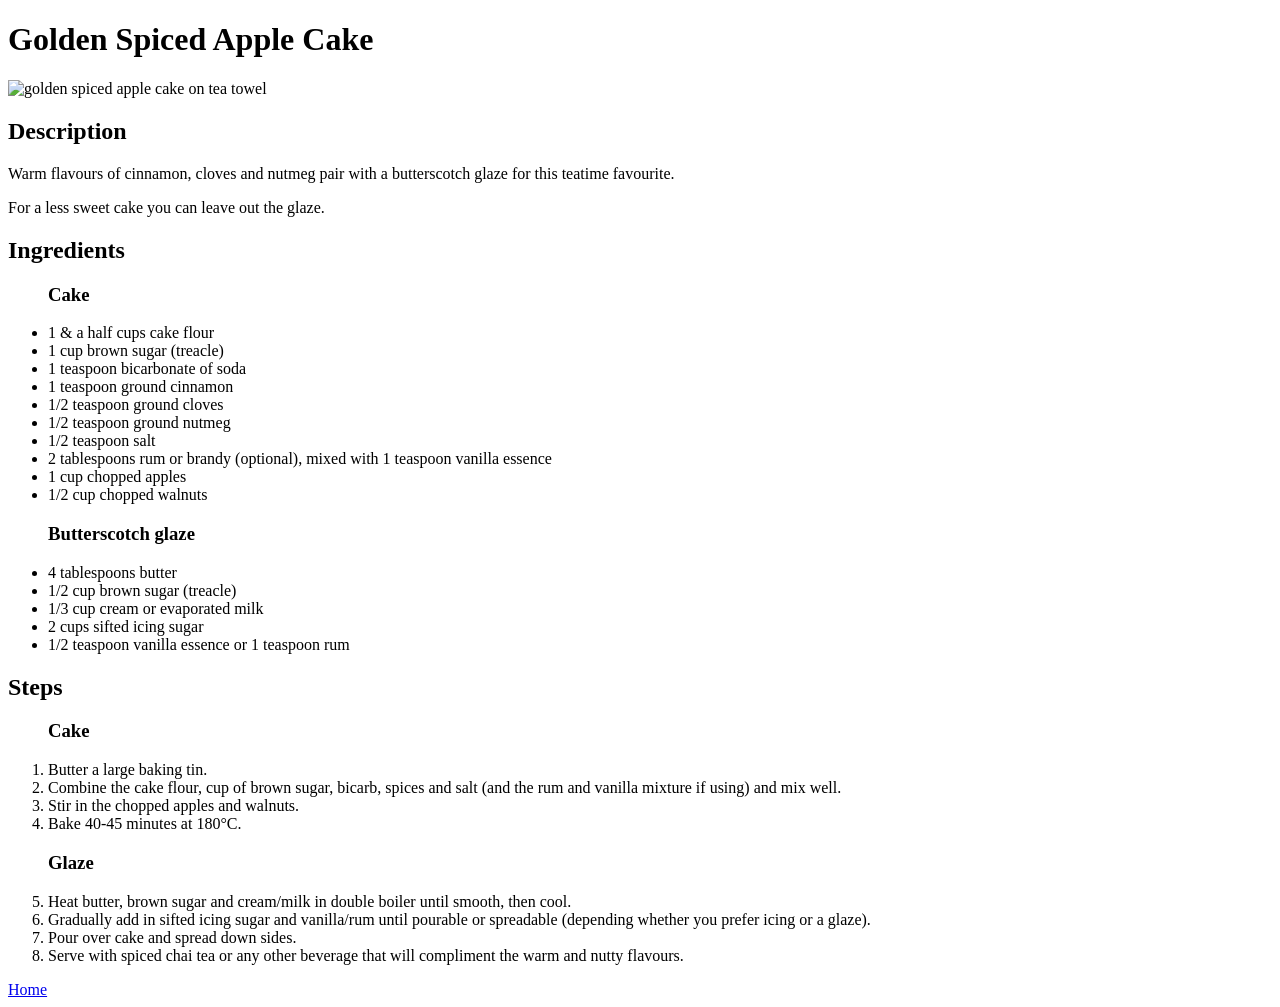
==== recipes/apple-spice-cake.html @ 8cf26b73 "Add Recipe Project files from TOP to GitHub" ====
<!DOCTYPE html>
<html lang="en">
<head>
    <meta charset="UTF-8">
    <meta name="viewport" content="width=device-width, initial-scale=1.0">
    <title>Apple Spice Cake</title>
</head>
<body>
<h1>Golden Spiced Apple Cake</h1>
    <img src="https://images.unsplash.com/photo-1612709863954-9850629dbc55?q=80&w=774&auto=format&fit=crop&ixlib=rb-4.1.0&ixid=M3wxMjA3fDB8MHxwaG90by1wYWdlfHx8fGVufDB8fHx8fA%3D%3D" alt="golden spiced apple cake on tea towel" width="400">
<h2>Description</h2>
    <p>Warm flavours of cinnamon, cloves and nutmeg pair with a butterscotch glaze for this teatime favourite.</p>
    <p>For a less sweet cake you can leave out the glaze.</p>
<h2>Ingredients</h2>
    <ul>
        <h3>Cake</h3>
        <li>1 &amp a half cups cake flour</li>
        <li>1 cup brown sugar (treacle)</li>
        <li>1 teaspoon bicarbonate of soda</li>
        <li>1 teaspoon ground cinnamon</li>
        <li>1/2 teaspoon ground cloves</li>
        <li>1/2 teaspoon ground nutmeg</li>
        <li>1/2 teaspoon salt</li>
        <li>2 tablespoons rum or brandy (optional), mixed with 1 teaspoon vanilla essence</li>
        <li>1 cup chopped apples</li>
        <li>1/2 cup chopped walnuts</li>
        <h3>Butterscotch glaze</h3>
        <li value="11">4 tablespoons butter</li>
        <li>1/2 cup brown sugar (treacle)</li>
        <li>1/3 cup cream or evaporated milk</li>
        <li>2 cups sifted icing sugar</li>
        <li>1/2 teaspoon vanilla essence or 1 teaspoon rum</li>
    </ul>
    <h2>Steps</h2>
    <ol>
        <h3>Cake</h3>
        <li>Butter a large baking tin.</li>
        <li>Combine the cake flour, cup of brown sugar, bicarb, spices and salt (and the rum and vanilla mixture if using) and mix well.</li>
        <li>Stir in the chopped apples and walnuts.</li>
        <li>Bake 40-45 minutes at 180&deg;C.</li>
        <h3>Glaze</h3>
        <li value="5">Heat butter, brown sugar and cream/milk in double boiler until smooth, then cool.</li>
        <li>Gradually add in sifted icing sugar and vanilla/rum until pourable or spreadable (depending whether you prefer icing or a glaze).</li>
        <li>Pour over cake and spread down sides.</li>
        <li>Serve with spiced chai tea or any other beverage that will compliment the warm and nutty flavours.</li>
     </ol>
<a href="../index.html">Home</a>
</body>
</html>
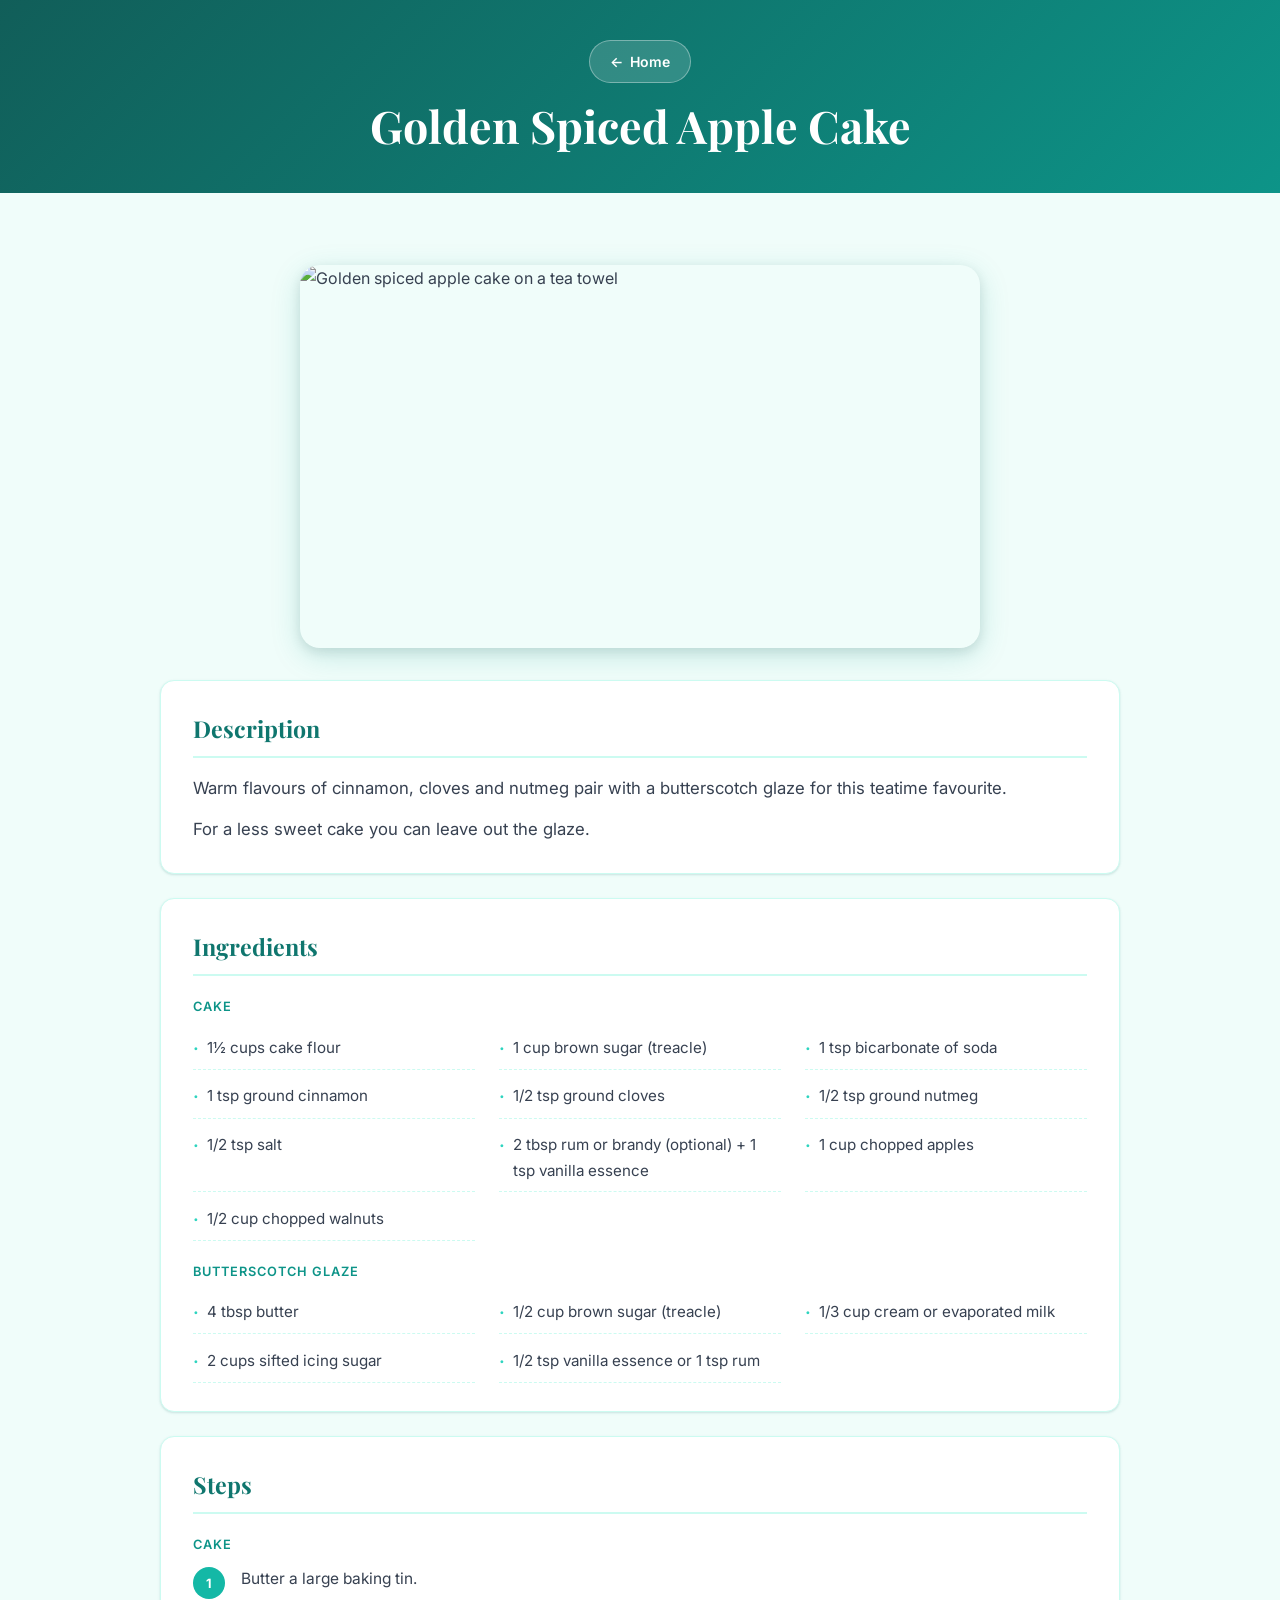
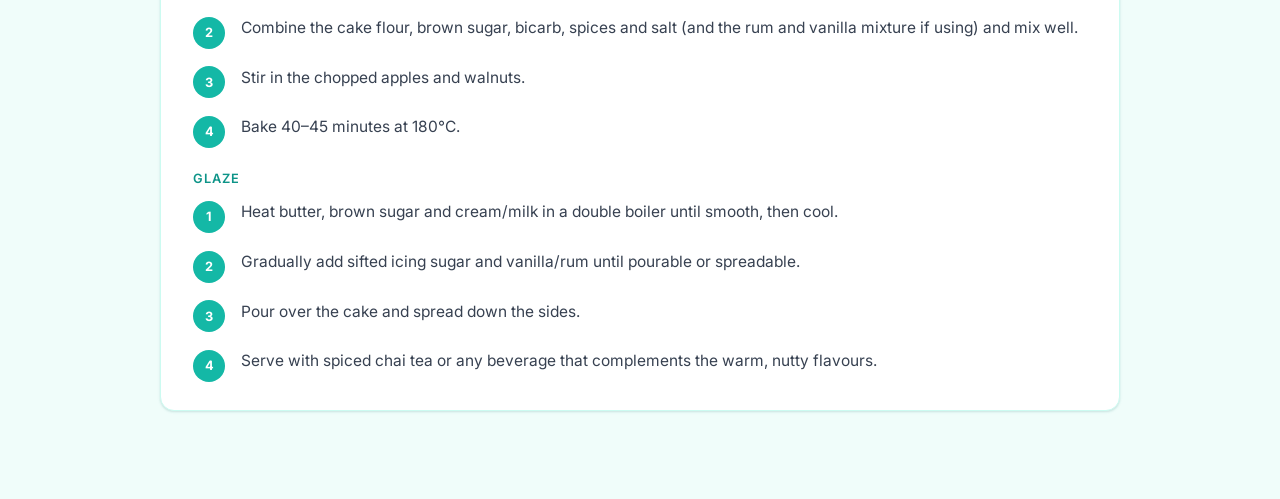
==== commit f3a89cb7: "Modernize design with teal color scheme and card layout - Introduce CSS custom properties (teal pale" ====
--- a/recipes/apple-spice-cake.html
+++ b/recipes/apple-spice-cake.html
@@ -1,49 +1,80 @@
 <!DOCTYPE html>
 <html lang="en">
 <head>
-    <meta charset="UTF-8">
-    <meta name="viewport" content="width=device-width, initial-scale=1.0">
-    <title>Apple Spice Cake</title>
+  <link rel="stylesheet" href="../styles.css">
+  <meta charset="UTF-8">
+  <meta name="viewport" content="width=device-width, initial-scale=1.0">
+  <title>Apple Spice Cake – Odin Recipes</title>
 </head>
 <body>
-<h1>Golden Spiced Apple Cake</h1>
-    <img src="https://images.unsplash.com/photo-1612709863954-9850629dbc55?q=80&w=774&auto=format&fit=crop&ixlib=rb-4.1.0&ixid=M3wxMjA3fDB8MHxwaG90by1wYWdlfHx8fGVufDB8fHx8fA%3D%3D" alt="golden spiced apple cake on tea towel" width="400">
-<h2>Description</h2>
-    <p>Warm flavours of cinnamon, cloves and nutmeg pair with a butterscotch glaze for this teatime favourite.</p>
-    <p>For a less sweet cake you can leave out the glaze.</p>
-<h2>Ingredients</h2>
-    <ul>
-        <h3>Cake</h3>
-        <li>1 &amp a half cups cake flour</li>
+
+  <header class="recipe-header">
+    <a class="home-button" href="../index.html">Home</a>
+    <h1 class="recipe-title">Golden Spiced Apple Cake</h1>
+  </header>
+
+  <main class="page-wrapper">
+
+    <img class="recipe-hero-img"
+         src="https://images.unsplash.com/photo-1612709863954-9850629dbc55?q=80&w=774&auto=format&fit=crop&ixlib=rb-4.1.0&ixid=M3wxMjA3fDB8MHxwaG90by1wYWdlfHx8fGVufDB8fHx8fA%3D%3D"
+         alt="Golden spiced apple cake on a tea towel">
+
+    <section class="content-section">
+      <h2 class="section-heading">Description</h2>
+      <div class="description">
+        <p>Warm flavours of cinnamon, cloves and nutmeg pair with a butterscotch glaze for this teatime favourite.</p>
+        <p>For a less sweet cake you can leave out the glaze.</p>
+      </div>
+    </section>
+
+    <section class="content-section">
+      <h2 class="section-heading">Ingredients</h2>
+
+      <h3 class="subsection-heading">Cake</h3>
+      <ul class="ingredients-list">
+        <li>1½ cups cake flour</li>
         <li>1 cup brown sugar (treacle)</li>
-        <li>1 teaspoon bicarbonate of soda</li>
-        <li>1 teaspoon ground cinnamon</li>
-        <li>1/2 teaspoon ground cloves</li>
-        <li>1/2 teaspoon ground nutmeg</li>
-        <li>1/2 teaspoon salt</li>
-        <li>2 tablespoons rum or brandy (optional), mixed with 1 teaspoon vanilla essence</li>
+        <li>1 tsp bicarbonate of soda</li>
+        <li>1 tsp ground cinnamon</li>
+        <li>1/2 tsp ground cloves</li>
+        <li>1/2 tsp ground nutmeg</li>
+        <li>1/2 tsp salt</li>
+        <li>2 tbsp rum or brandy (optional) + 1 tsp vanilla essence</li>
         <li>1 cup chopped apples</li>
         <li>1/2 cup chopped walnuts</li>
-        <h3>Butterscotch glaze</h3>
-        <li value="11">4 tablespoons butter</li>
+      </ul>
+
+      <h3 class="subsection-heading">Butterscotch Glaze</h3>
+      <ul class="ingredients-list">
+        <li>4 tbsp butter</li>
         <li>1/2 cup brown sugar (treacle)</li>
         <li>1/3 cup cream or evaporated milk</li>
         <li>2 cups sifted icing sugar</li>
-        <li>1/2 teaspoon vanilla essence or 1 teaspoon rum</li>
-    </ul>
-    <h2>Steps</h2>
-    <ol>
-        <h3>Cake</h3>
+        <li>1/2 tsp vanilla essence or 1 tsp rum</li>
+      </ul>
+    </section>
+
+    <section class="content-section">
+      <h2 class="section-heading">Steps</h2>
+
+      <h3 class="subsection-heading">Cake</h3>
+      <ol class="steps-list">
         <li>Butter a large baking tin.</li>
-        <li>Combine the cake flour, cup of brown sugar, bicarb, spices and salt (and the rum and vanilla mixture if using) and mix well.</li>
+        <li>Combine the cake flour, brown sugar, bicarb, spices and salt (and the rum and vanilla mixture if using) and mix well.</li>
         <li>Stir in the chopped apples and walnuts.</li>
-        <li>Bake 40-45 minutes at 180&deg;C.</li>
-        <h3>Glaze</h3>
-        <li value="5">Heat butter, brown sugar and cream/milk in double boiler until smooth, then cool.</li>
-        <li>Gradually add in sifted icing sugar and vanilla/rum until pourable or spreadable (depending whether you prefer icing or a glaze).</li>
-        <li>Pour over cake and spread down sides.</li>
-        <li>Serve with spiced chai tea or any other beverage that will compliment the warm and nutty flavours.</li>
-     </ol>
-<a href="../index.html">Home</a>
+        <li>Bake 40–45 minutes at 180&deg;C.</li>
+      </ol>
+
+      <h3 class="subsection-heading">Glaze</h3>
+      <ol class="steps-list">
+        <li>Heat butter, brown sugar and cream/milk in a double boiler until smooth, then cool.</li>
+        <li>Gradually add sifted icing sugar and vanilla/rum until pourable or spreadable.</li>
+        <li>Pour over the cake and spread down the sides.</li>
+        <li>Serve with spiced chai tea or any beverage that complements the warm, nutty flavours.</li>
+      </ol>
+    </section>
+
+  </main>
+
 </body>
-</html>+</html>
--- a/styles.css
+++ b/styles.css
@@ -0,0 +1,340 @@
+/* =============================================
+   Odin Recipes – Modern Teal Design System
+   ============================================= */
+
+@import url('https://fonts.googleapis.com/css2?family=Playfair+Display:wght@700&family=Inter:wght@400;500;600&display=swap');
+
+/* ---------- Custom Properties ---------- */
+:root {
+  --teal-50:  #f0fdfa;
+  --teal-100: #ccfbf1;
+  --teal-200: #99f6e4;
+  --teal-400: #2dd4bf;
+  --teal-500: #14b8a6;
+  --teal-600: #0d9488;
+  --teal-700: #0f766e;
+  --teal-800: #115e59;
+  --teal-900: #134e4a;
+
+  --text-primary:   #134e4a;
+  --text-secondary: #374151;
+  --text-muted:     #6b7280;
+
+  --surface:        #ffffff;
+  --surface-alt:    #f0fdfa;
+  --border:         #ccfbf1;
+
+  --radius-sm: 8px;
+  --radius-md: 14px;
+  --radius-lg: 20px;
+
+  --shadow-sm: 0 1px 3px rgba(13,148,136,.12), 0 1px 2px rgba(0,0,0,.06);
+  --shadow-md: 0 4px 16px rgba(13,148,136,.15), 0 2px 6px rgba(0,0,0,.08);
+  --shadow-lg: 0 8px 30px rgba(13,148,136,.18), 0 4px 12px rgba(0,0,0,.10);
+}
+
+/* ---------- Reset & Base ---------- */
+*, *::before, *::after {
+  box-sizing: border-box;
+  margin: 0;
+  padding: 0;
+}
+
+html {
+  scroll-behavior: smooth;
+}
+
+body {
+  font-family: 'Inter', 'Trebuchet MS', Arial, sans-serif;
+  font-size: 16px;
+  line-height: 1.7;
+  color: var(--text-secondary);
+  background-color: var(--surface-alt);
+  min-height: 100vh;
+}
+
+/* ---------- Site Header ---------- */
+.site-header {
+  background: linear-gradient(135deg, var(--teal-800) 0%, var(--teal-600) 100%);
+  color: #fff;
+  padding: 2.5rem 1.5rem 2rem;
+  text-align: center;
+}
+
+.site-header .site-title {
+  font-family: 'Playfair Display', Georgia, serif;
+  font-size: clamp(2rem, 6vw, 3.2rem);
+  letter-spacing: -0.5px;
+  color: #fff;
+  margin-bottom: 0.35rem;
+}
+
+.site-header .site-tagline {
+  font-size: 0.95rem;
+  color: var(--teal-200);
+  letter-spacing: 0.04em;
+}
+
+/* ---------- Main wrapper ---------- */
+.page-wrapper {
+  max-width: 1000px;
+  margin: 0 auto;
+  padding: 2.5rem 1.25rem 4rem;
+}
+
+/* ---------- Index: Recipe Card Grid ---------- */
+.recipe-grid {
+  display: grid;
+  grid-template-columns: repeat(auto-fill, minmax(280px, 1fr));
+  gap: 1.75rem;
+  margin-top: 0.5rem;
+}
+
+.recipe-card {
+  background: var(--surface);
+  border-radius: var(--radius-lg);
+  overflow: hidden;
+  box-shadow: var(--shadow-sm);
+  border: 1px solid var(--border);
+  transition: transform 0.25s ease, box-shadow 0.25s ease;
+  display: flex;
+  flex-direction: column;
+}
+
+.recipe-card:hover {
+  transform: translateY(-5px);
+  box-shadow: var(--shadow-lg);
+}
+
+.recipe-card__img-wrap {
+  overflow: hidden;
+  aspect-ratio: 4 / 3;
+}
+
+.recipe-card__img-wrap img {
+  width: 100%;
+  height: 100%;
+  object-fit: cover;
+  border-radius: 0;
+  box-shadow: none;
+  transition: transform 0.4s ease;
+  display: block;
+  margin: 0;
+}
+
+.recipe-card:hover .recipe-card__img-wrap img {
+  transform: scale(1.06);
+}
+
+.recipe-card__body {
+  padding: 1.25rem 1.5rem 1.5rem;
+  flex: 1;
+  display: flex;
+  flex-direction: column;
+  gap: 0.75rem;
+}
+
+.recipe-card__title {
+  font-family: 'Playfair Display', Georgia, serif;
+  font-size: 1.2rem;
+  color: var(--teal-800);
+  line-height: 1.3;
+}
+
+.recipe-card__link {
+  display: inline-flex;
+  align-items: center;
+  gap: 0.35rem;
+  margin-top: auto;
+  font-size: 0.875rem;
+  font-weight: 600;
+  color: var(--teal-600);
+  text-decoration: none;
+  transition: color 0.2s ease;
+}
+
+.recipe-card__link::after {
+  content: '→';
+  transition: transform 0.2s ease;
+}
+
+.recipe-card__link:hover {
+  color: var(--teal-800);
+}
+
+.recipe-card__link:hover::after {
+  transform: translateX(3px);
+}
+
+/* ---------- Recipe Page Header ---------- */
+.recipe-header {
+  background: linear-gradient(135deg, var(--teal-800) 0%, var(--teal-600) 100%);
+  color: #fff;
+  padding: 2.5rem 1.5rem 2rem;
+  text-align: center;
+}
+
+.recipe-header .recipe-title {
+  font-family: 'Playfair Display', Georgia, serif;
+  font-size: clamp(1.75rem, 5vw, 2.8rem);
+  color: #fff;
+  line-height: 1.2;
+  margin-bottom: 0.5rem;
+}
+
+/* ---------- Home button ---------- */
+.home-button {
+  display: inline-flex;
+  align-items: center;
+  gap: 0.4rem;
+  padding: 0.55rem 1.25rem;
+  background: rgba(255,255,255,0.15);
+  color: #fff;
+  text-decoration: none;
+  border-radius: 50px;
+  font-size: 0.875rem;
+  font-weight: 600;
+  border: 1px solid rgba(255,255,255,0.35);
+  transition: background 0.2s ease;
+  margin-bottom: 1rem;
+}
+
+.home-button::before {
+  content: '←';
+}
+
+.home-button:hover {
+  background: rgba(255,255,255,0.28);
+}
+
+/* ---------- Recipe Page Content ---------- */
+.recipe-hero-img {
+  display: block;
+  width: 100%;
+  max-width: 680px;
+  height: auto;
+  aspect-ratio: 16 / 9;
+  object-fit: cover;
+  margin: 2rem auto;
+  border-radius: var(--radius-lg);
+  box-shadow: var(--shadow-lg);
+  transition: transform 0.3s ease;
+}
+
+.recipe-hero-img:hover {
+  transform: scale(1.02);
+}
+
+/* ---------- Content Sections ---------- */
+.content-section {
+  background: var(--surface);
+  border-radius: var(--radius-md);
+  padding: 1.75rem 2rem;
+  margin-bottom: 1.5rem;
+  box-shadow: var(--shadow-sm);
+  border: 1px solid var(--border);
+}
+
+.section-heading {
+  font-family: 'Playfair Display', Georgia, serif;
+  font-size: 1.45rem;
+  color: var(--teal-700);
+  margin-bottom: 1rem;
+  padding-bottom: 0.5rem;
+  border-bottom: 2px solid var(--teal-100);
+}
+
+.subsection-heading {
+  font-size: 0.8rem;
+  font-weight: 600;
+  letter-spacing: 0.08em;
+  text-transform: uppercase;
+  color: var(--teal-600);
+  margin: 1.25rem 0 0.6rem;
+}
+
+/* ---------- Description ---------- */
+.description {
+  font-size: 1.05rem;
+  color: var(--text-secondary);
+  line-height: 1.75;
+}
+
+.description p + p {
+  margin-top: 0.75rem;
+}
+
+/* ---------- Ingredients ---------- */
+.ingredients-list {
+  list-style: none;
+  display: grid;
+  grid-template-columns: repeat(auto-fill, minmax(220px, 1fr));
+  gap: 0.4rem 1.5rem;
+}
+
+.ingredients-list li {
+  padding: 0.45rem 0;
+  border-bottom: 1px dashed var(--border);
+  font-size: 0.95rem;
+  color: var(--text-secondary);
+  display: flex;
+  align-items: flex-start;
+  gap: 0.5rem;
+}
+
+.ingredients-list li::before {
+  content: '·';
+  color: var(--teal-400);
+  font-size: 1.4rem;
+  line-height: 1.2;
+  flex-shrink: 0;
+}
+
+/* ---------- Steps ---------- */
+.steps-list {
+  counter-reset: steps;
+  list-style: none;
+  display: flex;
+  flex-direction: column;
+  gap: 1rem;
+}
+
+.steps-list li {
+  counter-increment: steps;
+  display: flex;
+  gap: 1rem;
+  align-items: flex-start;
+  font-size: 0.97rem;
+  line-height: 1.65;
+}
+
+.steps-list li::before {
+  content: counter(steps);
+  min-width: 2rem;
+  height: 2rem;
+  display: flex;
+  align-items: center;
+  justify-content: center;
+  background: var(--teal-500);
+  color: #fff;
+  border-radius: 50%;
+  font-size: 0.8rem;
+  font-weight: 700;
+  flex-shrink: 0;
+  margin-top: 0.1rem;
+}
+
+/* ---------- Responsive ---------- */
+@media (max-width: 600px) {
+  .content-section {
+    padding: 1.25rem 1.1rem;
+  }
+
+  .ingredients-list {
+    grid-template-columns: 1fr;
+  }
+
+  .recipe-grid {
+    grid-template-columns: 1fr;
+  }
+}
